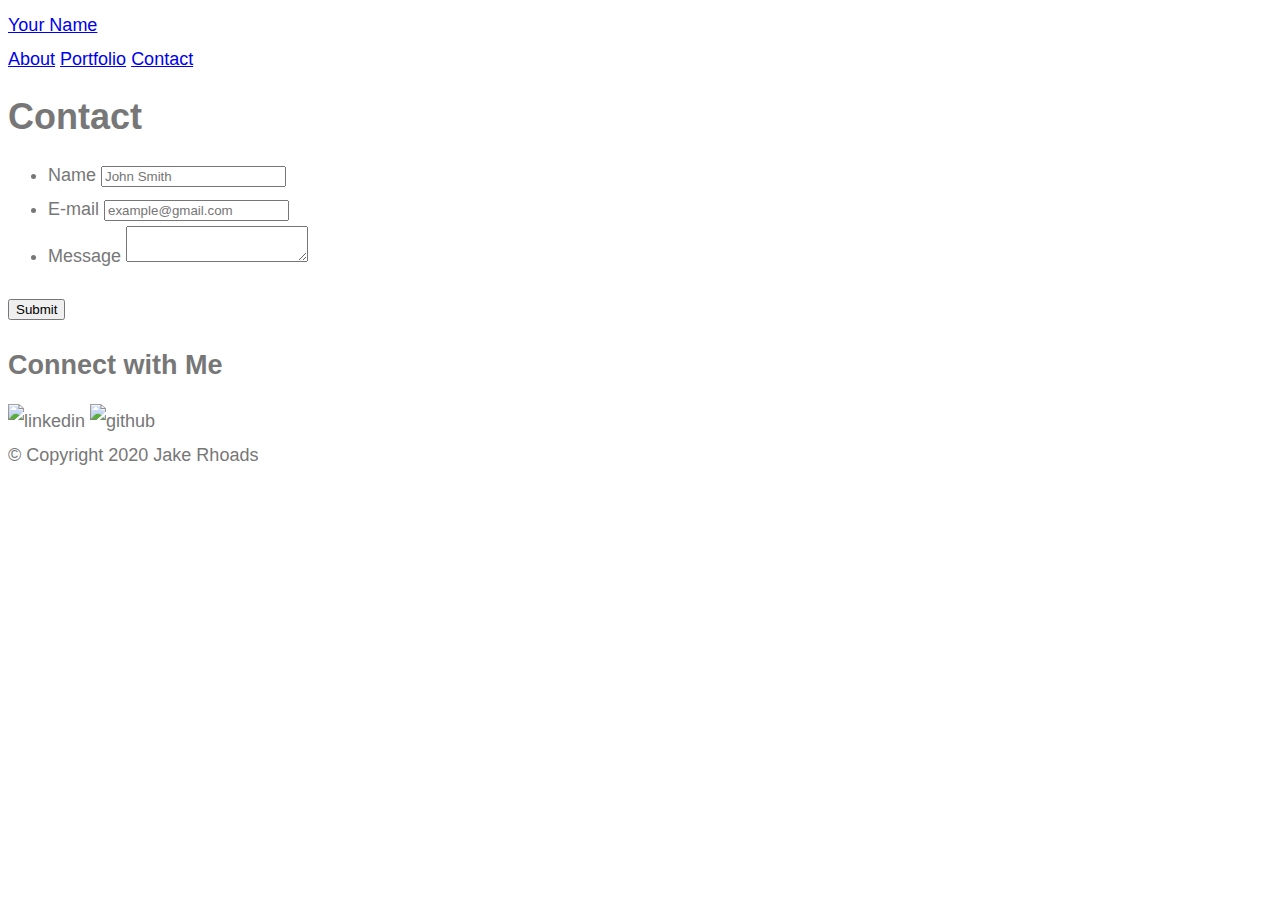
==== contact.html @ 90699653 "initial site files" ====
<!DOCTYPE html>
<html>
<head>
    <title>About Me</title>
    <link href="assets/css/style.css" type="text/css" rel="stylesheet">
</head>
<body>
    <header id="masthead">
    <div class="container">
      <a href="index.html" id="logo">Your Name</a>
      <nav>
        <a href="index.html">About</a>  
        <a href="portfolio.html">Portfolio</a>  
        <a href="contact.html">Contact</a>  
      </nav> 
    </div>
    </header>

    <div id="main-container" class="container"> 
        <section class="main-container">
            <h1>Contact</h1>

            <form id="contact-form">
                <ul>
                    <li>
                        <label for="name">Name</label>
                        <input type="text" name="name" id="name" placeholder="John Smith" required>
                    </li>
                    <li>
                        <label for="email">E-mail</label>
                        <input type="text" name="email" id="email" placeholder="example@gmail.com" required>
                    </li>
                    <li>
                        <label for="message">Message</label>
                        <textarea id="message" name="message"></textarea>
                    </li>
                </ul>
                <input type="submit" value="Submit">
            </form>


        </section>


        <section class="sidebar">
        <div id="connect">
        <h2>Connect with Me</h2>

        <img class="social" src="assets/images/iconfinder_linkedin_386655.png" alt="linkedin">
        <img class="social" src="assets/images/iconfinder_mark-github_298822.png"alt="github">

        </div>
        </section>
     </div>

     <footer>
         <div class="container">
            &copy; Copyright 2020 Jake Rhoads
         </div>
     </footer>
</body>
</html>
---- assets/css/style.css ----
body {
  font-size: 18px;
  line-height: 34px;    
  font-family: 'Arial','Helvetica-Neue', Helvetica, sans-serif;
  color: #777;
}
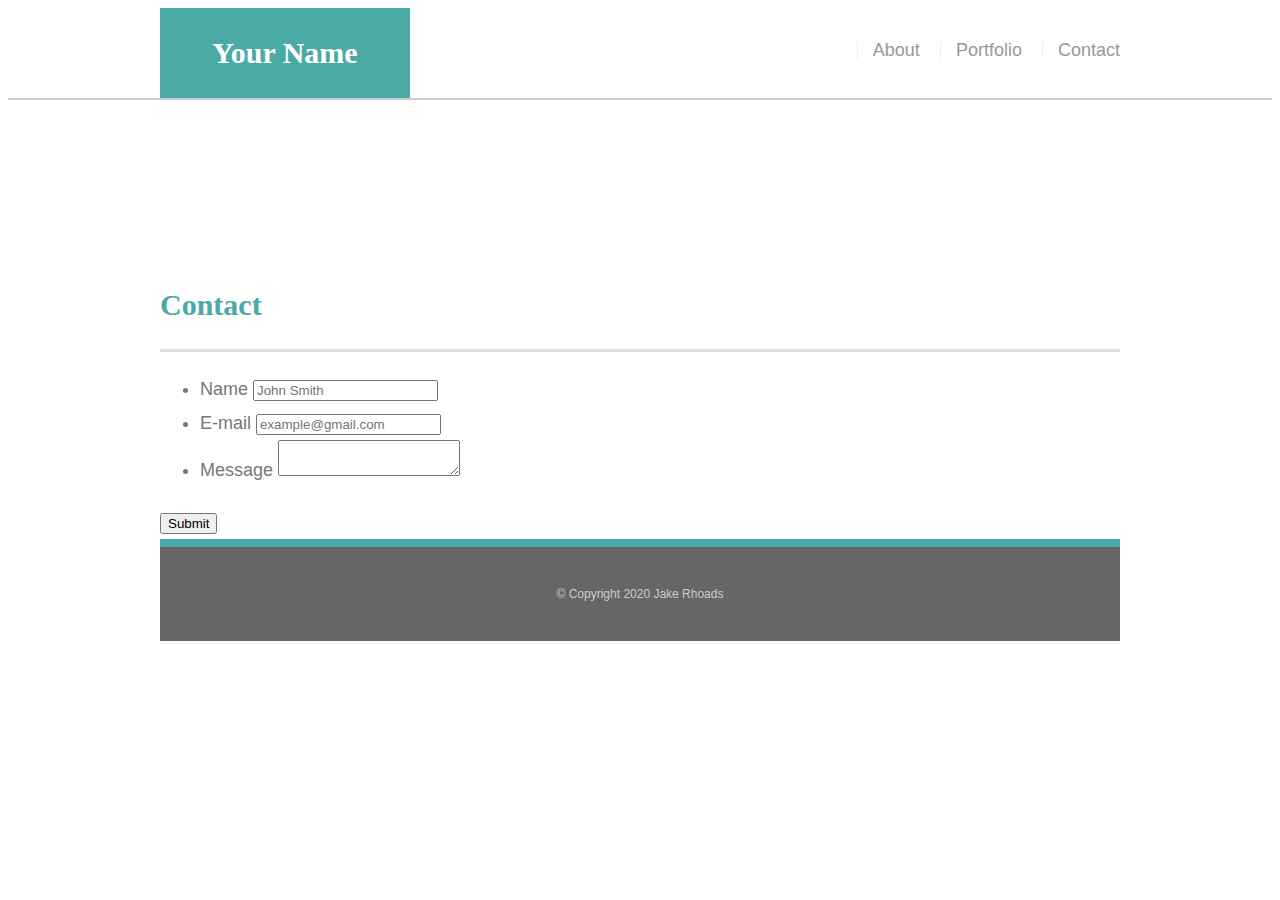
==== commit 776eab6d: "added html code" ====
--- a/contact.html
+++ b/contact.html
@@ -37,25 +37,12 @@
                 </ul>
                 <input type="submit" value="Submit">
             </form>
-
-
-        </section>
-
-
-        <section class="sidebar">
-        <div id="connect">
-        <h2>Connect with Me</h2>
-
-        <img class="social" src="assets/images/iconfinder_linkedin_386655.png" alt="linkedin">
-        <img class="social" src="assets/images/iconfinder_mark-github_298822.png"alt="github">
-
-        </div>
-        </section>
-     </div>
-
-     <footer>
+        <section>
+    
+        
+    <footer>
          <div class="container">
-            &copy; Copyright 2020 Jake Rhoads
+         &copy; Copyright 2020 Jake Rhoads
          </div>
      </footer>
 </body>
--- a/assets/css/style.css
+++ b/assets/css/style.css
@@ -7,4 +7,112 @@
   color: #777;
 }
 
+.container {
+  width: 100%;
+  max-width: 960px;
+  margin: 0 auto;
+  clear: both;
+}
 
+h1, h2, h3, p {
+  margin-bottom: 20px;
+}
+
+h1, h2, h3 {
+  font-family: Georgia, 'Times New Roman', Times, serif;
+  font-weight: 700px; 
+  color: #4aaaa5;
+}
+
+h1 {
+  font-size: 30px;
+  line-height: 49px;
+  border-bottom: 3px solid #ddd;
+  padding-bottom: 20px;
+}
+
+h2, h3 {
+  font-size: 22px;
+}
+
+/* header */
+
+#masthead {
+  background: #fff;
+  margin: 0 0 30px;
+  z-index: 99;
+  color: #fff;
+  overflow: auto;
+  border-bottom: 2px solid #ccc;
+  /* position: fixed; */
+  width: 100%;
+}
+
+#logo {
+  width: 250px;
+  height: 90px;
+  background: #4aaaa5;
+  float: left;
+  font-family: Georgia, 'Times New Roman', Times, serif;
+  text-align: center;
+  line-height: 90px;
+  color: #fff;
+  font-weight: 700;
+  font-size: 30px;
+  text-decoration: none;
+}
+
+nav {
+  float: right;
+  margin-top: 25px;
+}
+
+nav a {
+  color: #999;
+  text-decoration: none;
+  margin-left: 15px;
+  display: inline-block;
+  border-left: 1px solid #efefef;
+  padding-left: 15px;
+  line-height: 18px;
+
+}
+
+/*main*/
+
+#main-container {
+  padding-top: 130px;
+}
+
+.main-section {
+  background: #fff;
+  padding: 30px;
+  margin: 0 0 40px 0;
+  width: 100%;
+  max-width: 650px;
+  float: left;
+  border: 1px solid #ddd;
+}
+
+
+/*img {
+  width: 200px;
+  height: auto;
+  margin-top: 10px;
+  float: left;
+  margin-right: 25px;
+} */
+
+
+
+footer {
+  background: #666;
+  color: #fff;
+  padding: 30px 0; 
+  clear: both;
+  border-top: 8px solid #4aaaa5;
+  color: #ccc;
+  font-size: 12px;
+  text-align: center;
+}
+
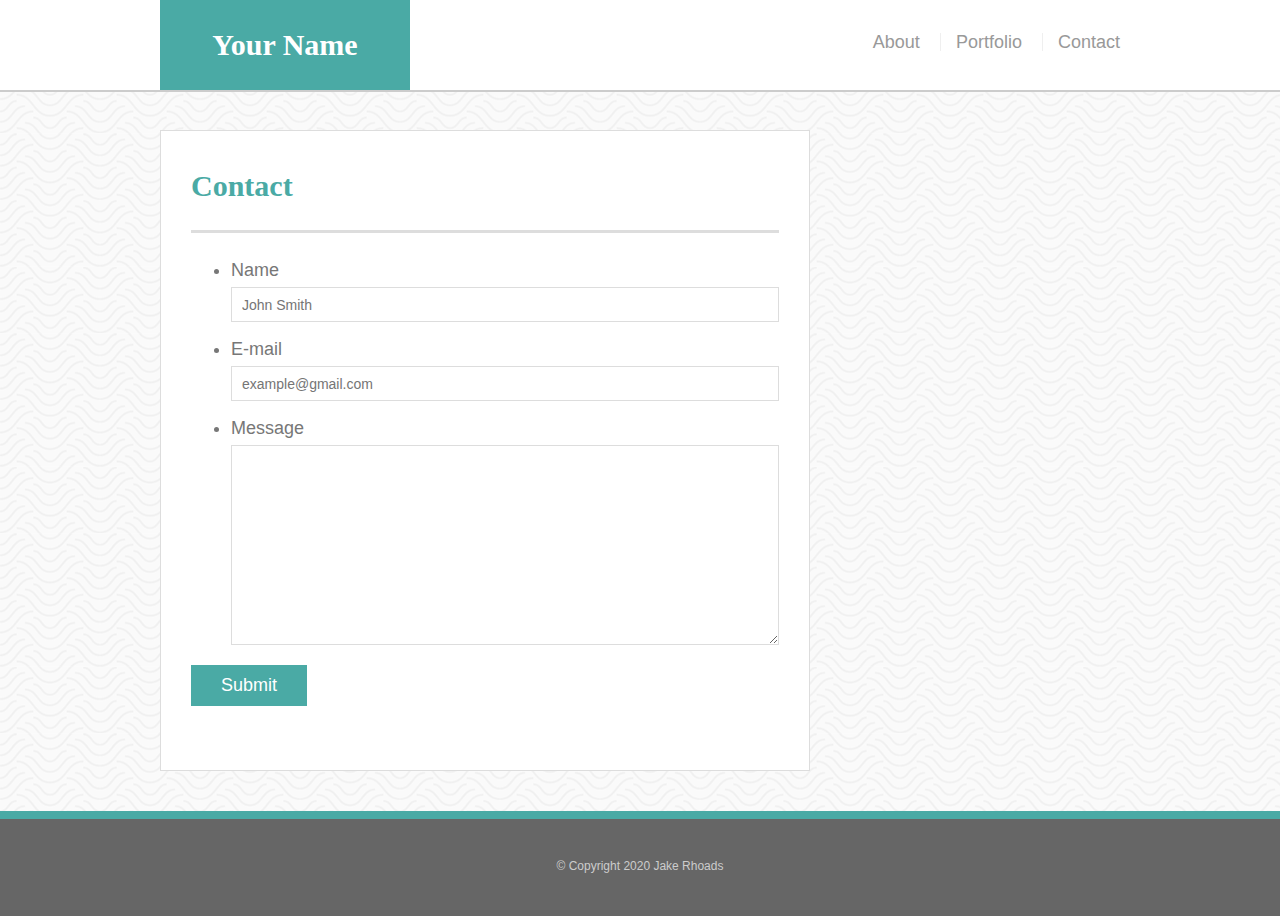
==== commit b46dd979: "Changes for Portfolio" ====
--- a/contact.html
+++ b/contact.html
@@ -17,7 +17,7 @@
     </header>
 
     <div id="main-container" class="container"> 
-        <section class="main-container">
+        <section class="main-section">
             <h1>Contact</h1>
 
             <form id="contact-form">
@@ -32,18 +32,19 @@
                     </li>
                     <li>
                         <label for="message">Message</label>
-                        <textarea id="message" name="message"></textarea>
+                        <textarea></textarea>
                     </li>
                 </ul>
                 <input type="submit" value="Submit">
-            </form>
+            </form><br>
         <section>
-    
-        
+    </div>
+       
+ 
     <footer>
-         <div class="container">
-         &copy; Copyright 2020 Jake Rhoads
-         </div>
-     </footer>
+     <div class="container">
+        &copy; Copyright 2020 Jake Rhoads
+        </div>
+    </footer>            
 </body>
 </html>--- a/assets/css/style.css
+++ b/assets/css/style.css
@@ -1,10 +1,41 @@
-
-
 body {
+  font-family: Arial, "Helvetica Neue", Helvetica, sans-serif;
   font-size: 18px;
-  line-height: 34px;    
-  font-family: 'Arial','Helvetica-Neue', Helvetica, sans-serif;
+  line-height: 34px;
   color: #777;
+  background: url("../images/concrete_seamless.png");
+}
+
+* {
+  box-sizing: border-box;
+  margin: 0;
+}
+
+html,
+body {
+  height: 100%;
+  background-image: url("../images/papyrus\ copy.png");
+}
+
+.wrapper {
+  height: auto !important;
+  height: 100%;
+  min-height: 100%;
+  margin: 0 auto -105px;
+}
+
+footer,
+.push {
+  height: 105px;
+}
+
+#logo:hover,
+input[type=submit]:hover {
+  background: #5e7f7e;
+}
+
+nav a:hover {
+  color: #5e7f7e;
 }
 
 .container {
@@ -14,52 +45,62 @@
   clear: both;
 }
 
-h1, h2, h3, p {
+h1,
+h2,
+h3,
+p {
   margin-bottom: 20px;
 }
 
-h1, h2, h3 {
-  font-family: Georgia, 'Times New Roman', Times, serif;
-  font-weight: 700px; 
+p:last-child {
+  margin-bottom: 0;
+}
+
+h1,
+h2,
+h3 {
+  font-family: Georgia, Times, "Times New Roman", serif;
+  font-weight: 700;
   color: #4aaaa5;
 }
 
 h1 {
+  padding-bottom: 20px;
   font-size: 30px;
   line-height: 49px;
   border-bottom: 3px solid #ddd;
-  padding-bottom: 20px;
-}
-
-h2, h3 {
+}
+
+h2,
+h3 {
   font-size: 22px;
 }
 
 /* header */
 
 #masthead {
+  position: fixed;
+  z-index: 99;
+  width: 100%;
+  margin: 0 0 30px;
+  overflow: auto;
+  color: #fff;
   background: #fff;
-  margin: 0 0 30px;
-  z-index: 99;
-  color: #fff;
-  overflow: auto;
   border-bottom: 2px solid #ccc;
-  /* position: fixed; */
-  width: 100%;
 }
 
 #logo {
+  float: left;
   width: 250px;
   height: 90px;
+  font-family: Georgia, Times, "Times New Roman", serif;
+  font-size: 30px;
+  font-weight: 700;
+  line-height: 90px;
+  color: #fff;
+  text-align: center;
+  text-decoration: none;
   background: #4aaaa5;
-  float: left;
-  font-family: Georgia, 'Times New Roman', Times, serif;
-  text-align: center;
-  line-height: 90px;
-  color: #fff;
-  font-weight: 700;
-  font-size: 30px;
-  text-decoration: none;
 }
 
 nav {
@@ -68,51 +109,119 @@
 }
 
 nav a {
+  display: inline-block;
+  padding-left: 15px;
+  margin-left: 15px;
+  line-height: 18px;
   color: #999;
   text-decoration: none;
-  margin-left: 15px;
-  display: inline-block;
   border-left: 1px solid #efefef;
-  padding-left: 15px;
-  line-height: 18px;
-
-}
-
-/*main*/
+}
+
+nav a:first-child {
+  border-left: 0 none;
+}
+
+/* footer */
+
+footer {
+  padding: 30px 0;
+  clear: both;
+  font-size: 12px;
+  color: #fff;
+  color: #ccc;
+  text-align: center;
+  background: #666;
+  border-top: 8px solid #4aaaa5;
+}
+
+
+/* main */
 
 #main-container {
   padding-top: 130px;
+ 
 }
 
 .main-section {
+  float: left;
+  width: 100%;
+  max-width: 650px;
+  padding: 30px;
+  margin: 0 0 40px;
   background: #fff;
-  padding: 30px;
-  margin: 0 0 40px 0;
-  width: 100%;
-  max-width: 650px;
-  float: left;
   border: 1px solid #ddd;
-}
-
-
-/*img {
+ 
+}
+
+/* contact page */
+
+#contact-form ul {
+  margin-bottom: 20px;
+}
+
+#contact-form li {
+  margin-bottom: 10px;
+}
+
+label,
+input[type=text],
+input[type=email],
+textarea {
+  display: block;
+  width: 100%;
+}
+
+input[type=text],
+input[type=email],
+textarea {
+  height: 35px;
+  padding: 0 10px;
+  font-size: 14px;
+  border: 1px solid #ddd;
+}
+
+textarea {
+  height: 200px;
+}
+
+input[type=submit] {
+  padding: 10px 30px;
+  font-size: 18px;
+  color: #fff;
+  cursor: pointer;
+  background: #4aaaa5;
+  border: 0 none;
+}
+
+img {
   width: 200px;
-  height: auto;
-  margin-top: 10px;
-  float: left;
-  margin-right: 25px;
-} */
-
-
-
-footer {
-  background: #666;
-  color: #fff;
-  padding: 30px 0; 
-  clear: both;
-  border-top: 8px solid #4aaaa5;
-  color: #ccc;
-  font-size: 12px;
-  text-align: center;
-}
-
+  float: left;
+  /*padding-right: 10px;*/
+}
+
+.work {
+  float: left;
+  margin: 20px 20px;
+
+}
+
+.auth-image {
+  height: 230px;
+}
+
+.auth-image {
+  width: 200px;
+  height: 400px;
+  
+
+}
+
+.background {
+  background: blue;
+  width: 200px;
+  z-index: 1;
+  padding-bottom: 15px;
+  margin-bottom: 10px;
+}
+
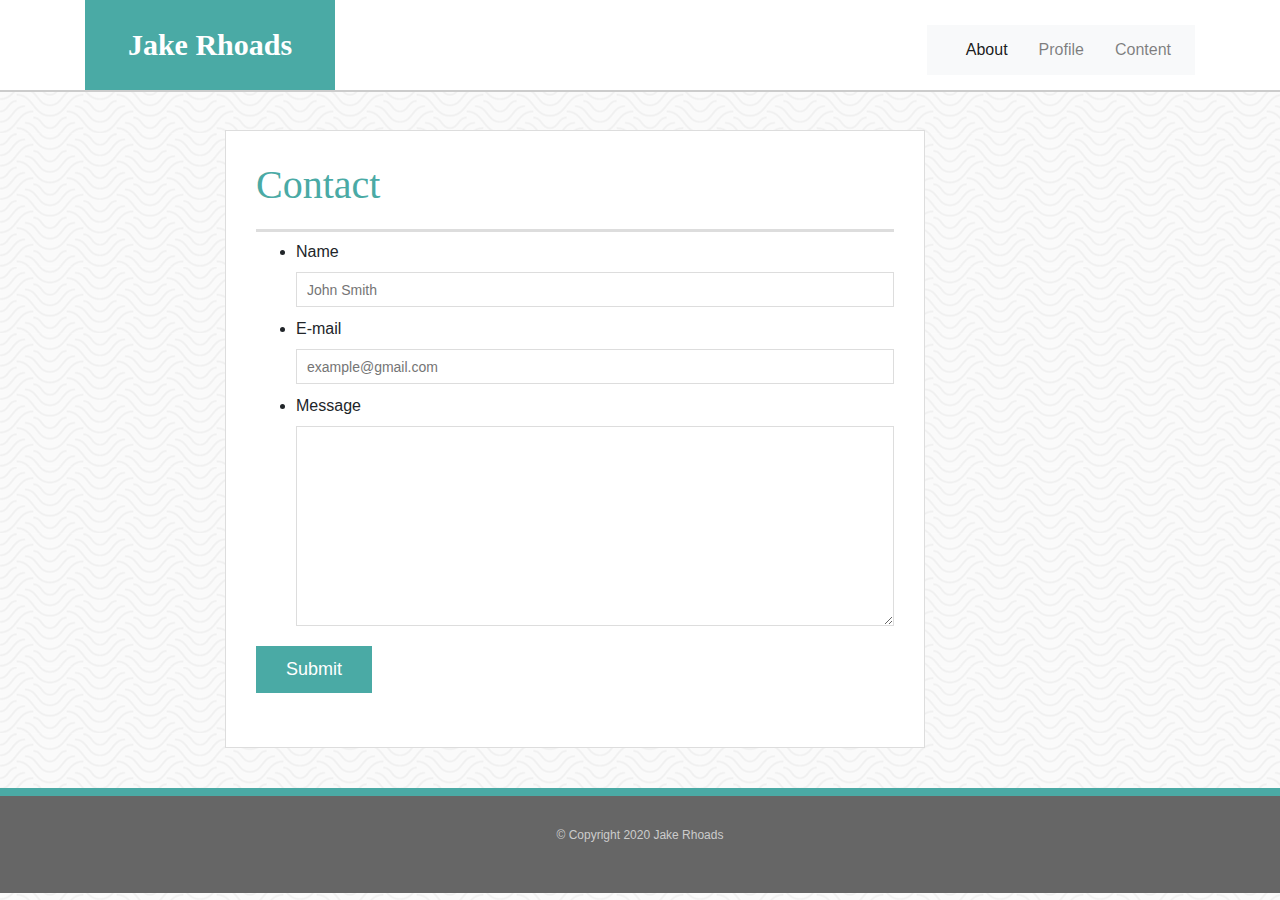
==== commit 64eacbb7: "Bootstrap additions" ====
--- a/contact.html
+++ b/contact.html
@@ -3,21 +3,36 @@
 <head>
     <title>About Me</title>
     <link href="assets/css/style.css" type="text/css" rel="stylesheet">
+    <link rel="stylesheet" href="https://stackpath.bootstrapcdn.com/bootstrap/4.4.1/css/bootstrap.min.css" integrity="sha384-Vkoo8x4CGsO3+Hhxv8T/Q5PaXtkKtu6ug5TOeNV6gBiFeWPGFN9MuhOf23Q9Ifjh" crossorigin="anonymous">
 </head>
 <body>
-    <header id="masthead">
+    
+  <header id="masthead">
     <div class="container">
-      <a href="index.html" id="logo">Your Name</a>
-      <nav>
-        <a href="index.html">About</a>  
-        <a href="portfolio.html">Portfolio</a>  
-        <a href="contact.html">Contact</a>  
-      </nav> 
+      <a href="index.html" id="logo">Jake Rhoads</a>
+      <nav class="navbar navbar-expand-lg navbar-light bg-light">
+      <button class="navbar-toggler" type="button" data-toggle="collapse" data-target="#navbarNav" aria-controls="navbarNav" aria-expanded="false" aria-label="Toggle navigation">
+        <span class="navbar-toggler-icon"></span>
+      </button>
+      <div class="collapse navbar-collapse" id="navbarNav">
+        <ul class="navbar-nav">
+          <li class="nav-item active">
+            <a class="nav-link" href="index.html">About<span class="sr-only">(current)</span></a>
+          </li>
+          <li class="nav-item">
+            <a class="nav-link" href="portfolio.html">Profile</a>
+          </li>
+          <li class="nav-item">
+            <a class="nav-link" href="contact.html">Content</a>
+          </li>
+        </ul>
+      </div>
+      </nav>
     </div>
-    </header>
+  </header>
 
     <div id="main-container" class="container"> 
-        <section class="main-section">
+        <section class="mainer-section">
             <h1>Contact</h1>
 
             <form id="contact-form">
@@ -47,4 +62,18 @@
         </div>
     </footer>            
 </body>
-</html>+<script src="https://code.jquery.com/jquery-3.4.1.slim.min.js" integrity="sha384-J6qa4849blE2+poT4WnyKhv5vZF5SrPo0iEjwBvKU7imGFAV0wwj1yYfoRSJoZ+n" crossorigin="anonymous"></script>
+<script src="https://cdn.jsdelivr.net/npm/popper.js@1.16.0/dist/umd/popper.min.js" integrity="sha384-Q6E9RHvbIyZFJoft+2mJbHaEWldlvI9IOYy5n3zV9zzTtmI3UksdQRVvoxMfooAo" crossorigin="anonymous"></script>
+<script src="https://stackpath.bootstrapcdn.com/bootstrap/4.4.1/js/bootstrap.min.js" integrity="sha384-wfSDF2E50Y2D1uUdj0O3uMBJnjuUD4Ih7YwaYd1iqfktj0Uod8GCExl3Og8ifwB6" crossorigin="anonymous"></script>
+</html>
+
+<!--<header id="masthead">
+    <div class="container">
+      <a href="index.html" id="logo">Your Name</a>
+      <nav>
+        <a href="index.html">About</a>
+        <a href="portfolio.html">Portfolio</a>
+        <a href="contact.html">Contact</a>
+      </nav>
+    </div>
+  </header>-->--- a/assets/css/style.css
+++ b/assets/css/style.css
@@ -17,12 +17,12 @@
   background-image: url("../images/papyrus\ copy.png");
 }
 
-.wrapper {
+/*.wrapper {
   height: auto !important;
   height: 100%;
   min-height: 100%;
   margin: 0 auto -105px;
-}
+}*/
 
 footer,
 .push {
@@ -146,7 +146,7 @@
 .main-section {
   float: left;
   width: 100%;
-  max-width: 650px;
+  max-width: 960px;
   padding: 30px;
   margin: 0 0 40px;
   background: #fff;
@@ -194,16 +194,19 @@
   border: 0 none;
 }
 
-img {
+.me {
   width: 200px;
-  float: left;
+  height: 160px;
+  float: left;
+  padding-right: 10px;
   /*padding-right: 10px;*/
 }
 
 .work {
   float: left;
+  position: relative;
+  left: 28px;
   margin: 20px 20px;
-
 }
 
 .auth-image {
@@ -211,17 +214,31 @@
 }
 
 .auth-image {
-  width: 200px;
-  height: 400px;
-  
-
-}
+  width: 250px;
+  height: auto;
+  }
 
 .background {
-  background: blue;
-  width: 200px;
+  position: absolute;
+  background: #4aaaa5;
+  color: white;
+  text-align: center;
+  width: 250px;
   z-index: 1;
-  padding-bottom: 15px;
   margin-bottom: 10px;
-}
-
+  bottom: 10px;
+
+}
+
+.mainer-section {
+  float: left;
+  width: 100%;
+  max-width: 700px;
+  padding: 30px;
+  margin: 0 0 40px;
+  background: #fff;
+  border: 1px solid #ddd;
+  position: relative;
+  left: 140px;
+}
+
